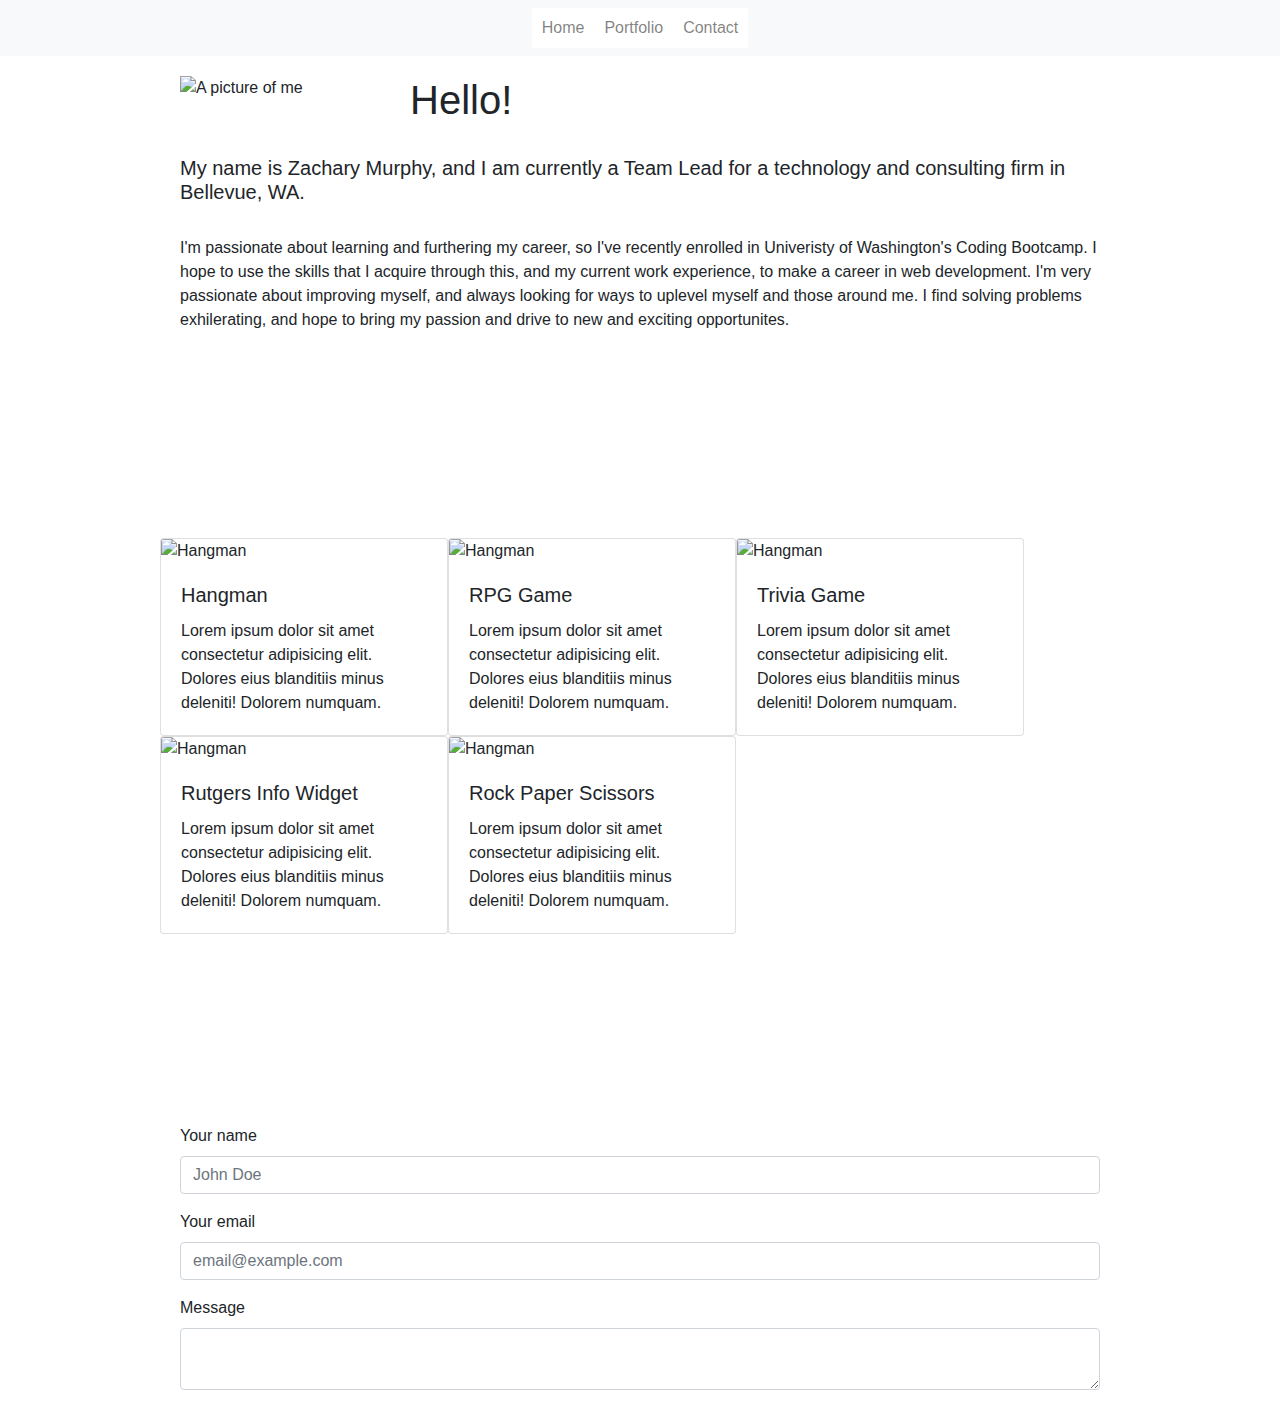
==== index.html @ 525b1259 "Optimized CSS, added container class to grid." ====
<!DOCTYPE html>
<html lang="en">
<head>
    <meta charset="UTF-8">
    <meta name="viewport" content="width=device-width, initial-scale=1.0">
    <meta http-equiv="X-UA-Compatible" content="ie=edge">
    <link rel="stylesheet" href="https://stackpath.bootstrapcdn.com/bootstrap/4.3.1/css/bootstrap.min.css" integrity="sha384-ggOyR0iXCbMQv3Xipma34MD+dH/1fQ784/j6cY/iJTQUOhcWr7x9JvoRxT2MZw1T" crossorigin="anonymous">
    <link rel="stylesheet" href="assets/styles.css">
    <title>Document</title>
</head>
<body>

<header>
    <nav class="navbar navbar-light bg-light">
        <div id="header-content" class="max-width-960">              
            <div id="navbarSupportedContent">
                <ul class="navbar-nav mr-auto">
                    <li class="nav-item">
                        <a class="nav-link" href="index.html">Home</a>
                    </li>
                    <li class="nav-item">
                        <a class="nav-link" href="#portfolio">Portfolio</a>
                    </li>
                    <li class="nav-item">
                        <a class="nav-link" href="#contact">Contact</a>
                    </li>
                </ul>
            </div>
        </div>  
    </nav>
</header>
  

<section id="bio" class="max-width-960">
            
        <img id="headshot" src="assets/images/Headshot.jpg" alt="A picture of me">
            <h1>Hello!</h1> 
            <br>   
            <h2>My name is Zachary Murphy, and I am currently a Team Lead for a technology and consulting firm in Bellevue, WA.</h2>
            <br>
            <p>I'm passionate about learning and furthering my career, so I've recently enrolled in Univeristy of Washington's Coding Bootcamp. I hope to use the skills that I acquire through this, and my current work experience, to make a career in web development. I'm very passionate about improving myself, and always looking for ways to uplevel myself and those around me. I find solving problems exhilerating, and hope to bring my passion and drive to new and exciting opportunites.</p> 
</section>
<div class="space-between max-width-960"></div>


<section id="portfolio" class="max-width-960 container">

<div class="row">
<div class="col-xs-4">
<div class="card" style="width: 18rem;">
    <img src="assets/images/placeholder.jpg" class="card-img-top" alt="Hangman">
        <div class="card-body">
        <h5 class="card-title">Hangman</h5>
        <p class="card-text">Lorem ipsum dolor sit amet consectetur adipisicing elit. Dolores eius blanditiis minus deleniti! Dolorem numquam.</p>
    </div>
</div>
</div>

<div class="col-xs-4">
<div class="card" style="width: 18rem;">
    <img src="assets/images/placeholder.jpg" class="card-img-top" alt="Hangman">
    <div class="card-body">
            <h5 class="card-title">RPG Game</h5>
            <p class="card-text">Lorem ipsum dolor sit amet consectetur adipisicing elit. Dolores eius blanditiis minus deleniti! Dolorem numquam.</p>
    </div>
</div>
</div>

<div class="col-xs-4">
<div class="card" style="width: 18rem;">
    <img src="assets/images/placeholder.jpg" class="card-img-top" alt="Hangman">
        <div class="card-body">
            <h5 class="card-title">Trivia Game</h5>
            <p class="card-text">Lorem ipsum dolor sit amet consectetur adipisicing elit. Dolores eius blanditiis minus deleniti! Dolorem numquam.</p>
    </div>
</div>
</div>

<div class="col-xs-4">
<div class="card" style="width: 18rem;">
    <img src="assets/images/placeholder.jpg" class="card-img-top" alt="Hangman">
        <div class="card-body">
        <h5 class="card-title">Rutgers Info Widget</h5>
        <p class="card-text">Lorem ipsum dolor sit amet consectetur adipisicing elit. Dolores eius blanditiis minus deleniti! Dolorem numquam.</p>
    </div>
</div>
</div>

<div class="col-xs-4">
<div class="card" style="width: 18rem;">
    <img src="assets/images/placeholder.jpg" class="card-img-top" alt="Hangman">
        <div class="card-body">
            <h5 class="card-title">Rock Paper Scissors</h5>
            <p class="card-text">Lorem ipsum dolor sit amet consectetur adipisicing elit. Dolores eius blanditiis minus deleniti! Dolorem numquam.</p>
    </div>
</div>          
</div>
</div>
</section>

<div class="space-between max-width-960"></div>

<section id="contact" class="max-width-960">
    <form>
        <div class="form-group">
            <label for="nameInput">Your name</label>
                <input type="text" class="form-control" id="nameInput" placeholder="John Doe" required>
        </div>
        
        <div class="form-group">
            <label for="emailInput">Your email</label>
                <input type="email" class="form-control" id="emailInput" placeholder="email@example.com" required>
        </div>
        
        <div class="form-group">
            <label for="messageInput">Message</label>
                <textarea class="form-control" id="messageInput" required></textarea>
        </div>
    </form>
</section>















    <script src="https://code.jquery.com/jquery-3.3.1.slim.min.js" integrity="sha384-q8i/X+965DzO0rT7abK41JStQIAqVgRVzpbzo5smXKp4YfRvH+8abtTE1Pi6jizo" crossorigin="anonymous"></script>
    <script src="https://cdnjs.cloudflare.com/ajax/libs/popper.js/1.14.7/umd/popper.min.js" integrity="sha384-UO2eT0CpHqdSJQ6hJty5KVphtPhzWj9WO1clHTMGa3JDZwrnQq4sF86dIHNDz0W1" crossorigin="anonymous"></script>
    <script src="https://stackpath.bootstrapcdn.com/bootstrap/4.3.1/js/bootstrap.min.js" integrity="sha384-JjSmVgyd0p3pXB1rRibZUAYoIIy6OrQ6VrjIEaFf/nJGzIxFDsf4x0xIM+B07jRM" crossorigin="anonymous"></script>    
</body>
</html>
---- assets/styles.css ----
html, body {
    background-image: url(images/leaves-pattern.png);
}

.navbar-nav {
    display: flex;
    flex-direction: row;
}

h2 {
    font-size: 20px;
}

li {
    padding: 0 10px;
}


section {
    padding: 20px;
}

.max-width-960 {
    max-width: 960px;
    margin: 0 auto;
    position: relative;
    background-color: white;
}

#headshot {
    width: 25%;
    height: auto;
    float: left;
}

#bio {
    overflow: auto;
}

.space-between {
    padding-top: 150px;
}
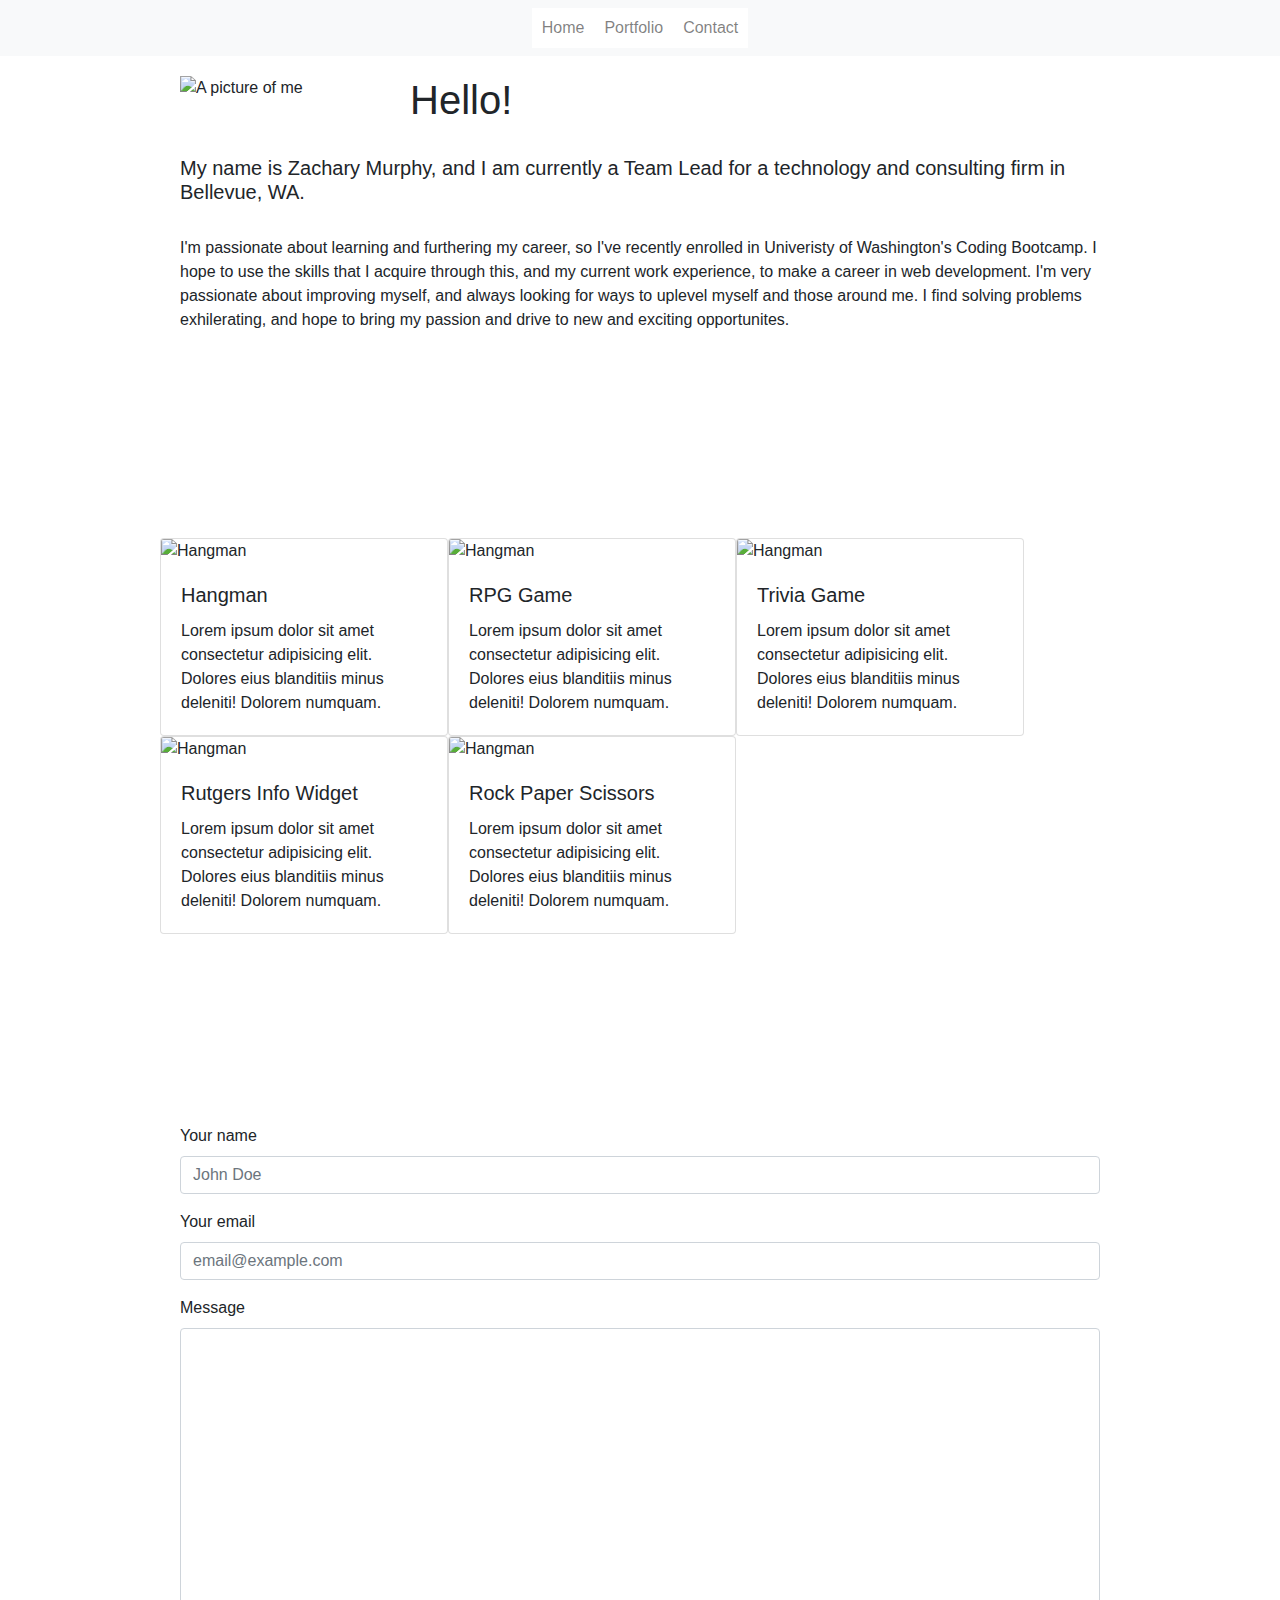
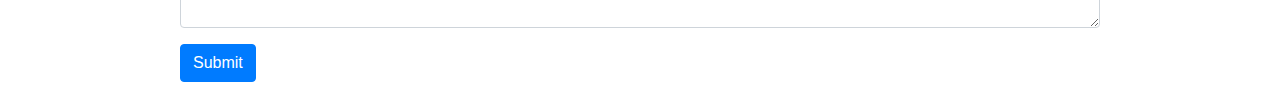
==== commit f5557ed4: "Merge branch 'master' of https://github.com/Munch-Z/Bootstrap-Portfolio" ====
--- a/index.html
+++ b/index.html
@@ -116,6 +116,9 @@
             <label for="messageInput">Message</label>
                 <textarea class="form-control" id="messageInput" required></textarea>
         </div>
+        <div>
+            <button type="button" class="btn btn-primary">Submit</button>
+        </div>
     </form>
 </section>
 
--- a/assets/styles.css
+++ b/assets/styles.css
@@ -31,6 +31,7 @@
     width: 25%;
     height: auto;
     float: left;
+    padding-right: 5px;
 }
 
 #bio {
@@ -39,4 +40,8 @@
 
 .space-between {
     padding-top: 150px;
-}+}
+
+#messageInput {
+    height: 300px;
+} 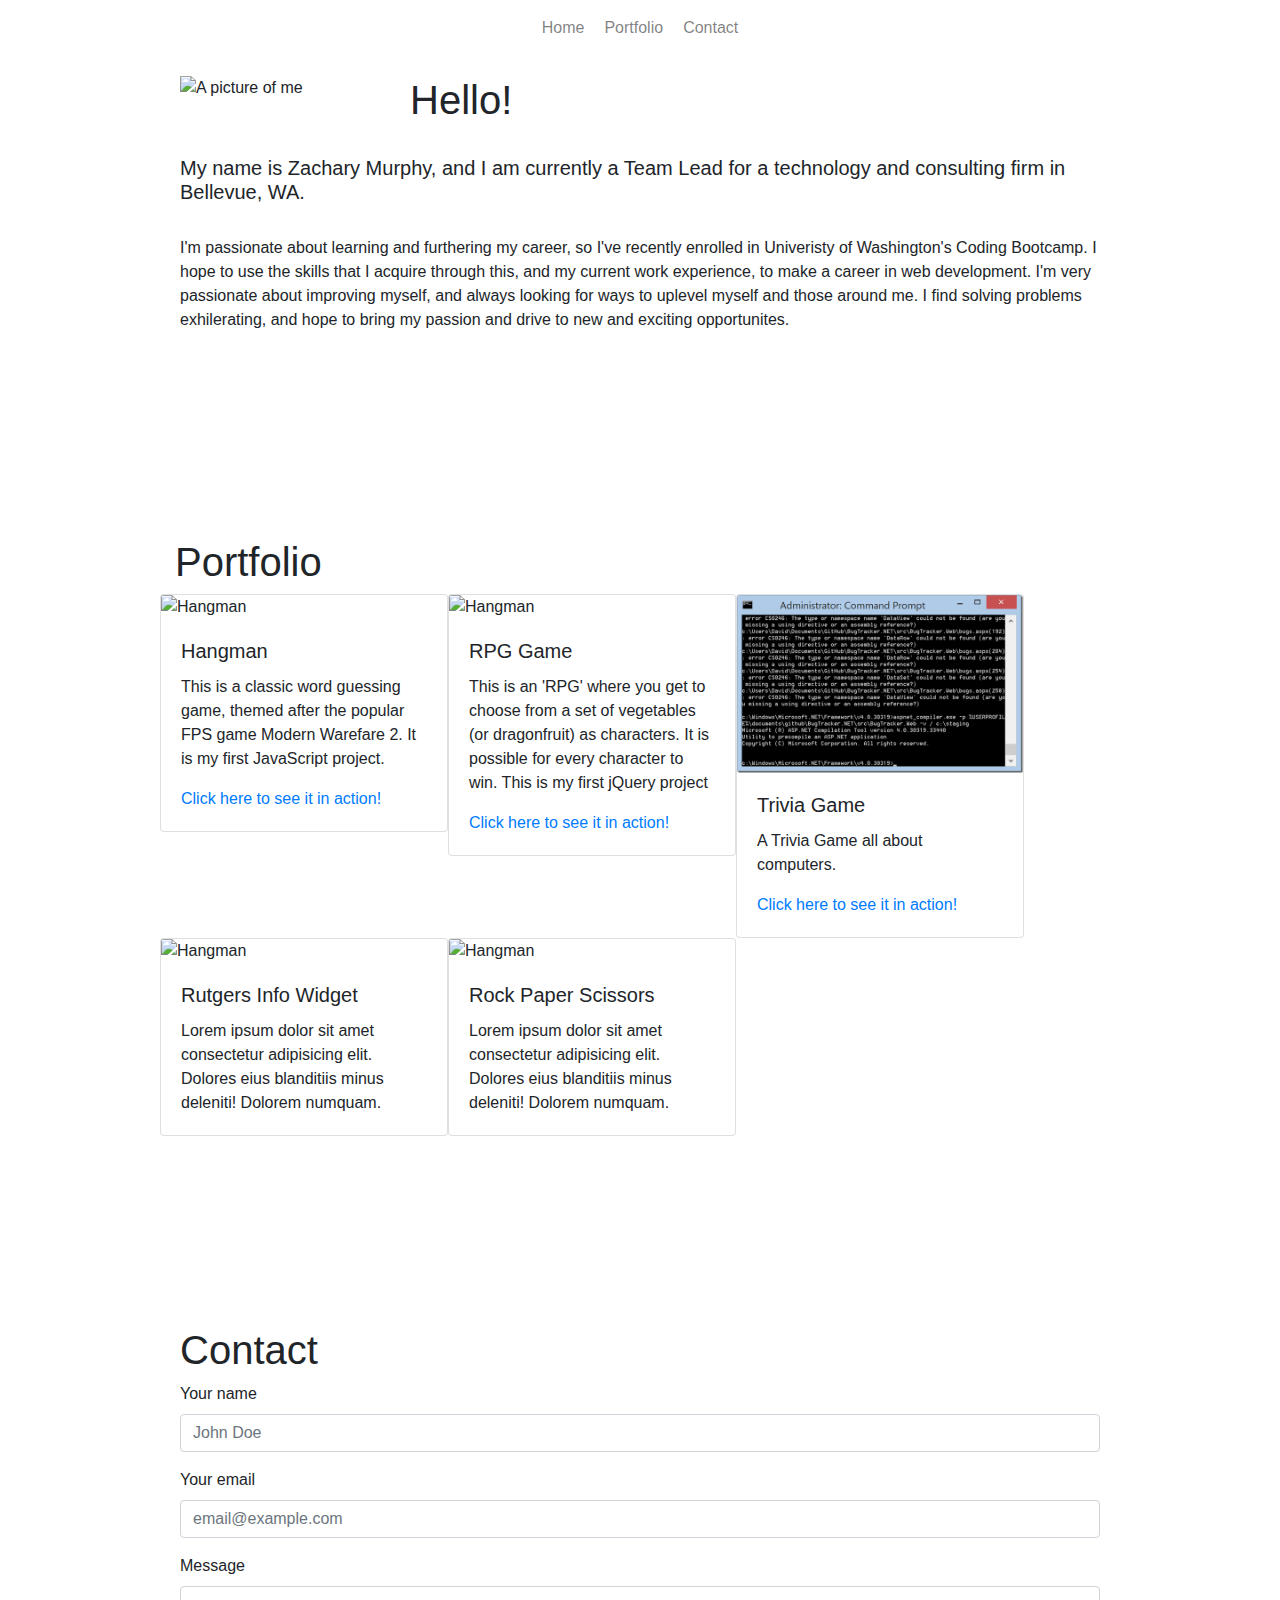
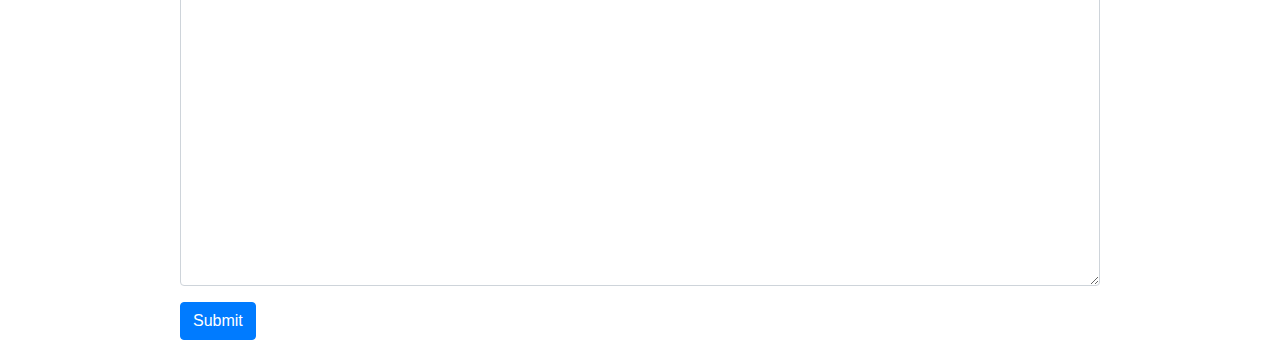
==== commit 276d7c23: "Added Trivia Game." ====
--- a/index.html
+++ b/index.html
@@ -1,126 +1,140 @@
 <!DOCTYPE html>
 <html lang="en">
+
 <head>
     <meta charset="UTF-8">
     <meta name="viewport" content="width=device-width, initial-scale=1.0">
     <meta http-equiv="X-UA-Compatible" content="ie=edge">
-    <link rel="stylesheet" href="https://stackpath.bootstrapcdn.com/bootstrap/4.3.1/css/bootstrap.min.css" integrity="sha384-ggOyR0iXCbMQv3Xipma34MD+dH/1fQ784/j6cY/iJTQUOhcWr7x9JvoRxT2MZw1T" crossorigin="anonymous">
+    <link rel="stylesheet" href="https://stackpath.bootstrapcdn.com/bootstrap/4.3.1/css/bootstrap.min.css"
+        integrity="sha384-ggOyR0iXCbMQv3Xipma34MD+dH/1fQ784/j6cY/iJTQUOhcWr7x9JvoRxT2MZw1T" crossorigin="anonymous">
     <link rel="stylesheet" href="assets/styles.css">
     <title>Document</title>
 </head>
+
 <body>
 
-<header>
-    <nav class="navbar navbar-light bg-light">
-        <div id="header-content" class="max-width-960">              
-            <div id="navbarSupportedContent">
-                <ul class="navbar-nav mr-auto">
-                    <li class="nav-item">
-                        <a class="nav-link" href="index.html">Home</a>
-                    </li>
-                    <li class="nav-item">
-                        <a class="nav-link" href="#portfolio">Portfolio</a>
-                    </li>
-                    <li class="nav-item">
-                        <a class="nav-link" href="#contact">Contact</a>
-                    </li>
-                </ul>
+    <header>
+        <nav class="navbar navbar-light white">
+            <div id="header-content" class="max-width-960">
+                <div id="navbarSupportedContent">
+                    <ul class="navbar-nav mr-auto">
+                        <li class="nav-item">
+                            <a class="nav-link" href="index.html">Home</a>
+                        </li>
+                        <li class="nav-item">
+                            <a class="nav-link" href="#portfolio">Portfolio</a>
+                        </li>
+                        <li class="nav-item">
+                            <a class="nav-link" href="#contact">Contact</a>
+                        </li>
+                    </ul>
+                </div>
             </div>
-        </div>  
-    </nav>
-</header>
-  
-
-<section id="bio" class="max-width-960">
-            
-        <img id="headshot" src="assets/images/Headshot.jpg" alt="A picture of me">
-            <h1>Hello!</h1> 
-            <br>   
-            <h2>My name is Zachary Murphy, and I am currently a Team Lead for a technology and consulting firm in Bellevue, WA.</h2>
-            <br>
-            <p>I'm passionate about learning and furthering my career, so I've recently enrolled in Univeristy of Washington's Coding Bootcamp. I hope to use the skills that I acquire through this, and my current work experience, to make a career in web development. I'm very passionate about improving myself, and always looking for ways to uplevel myself and those around me. I find solving problems exhilerating, and hope to bring my passion and drive to new and exciting opportunites.</p> 
-</section>
-<div class="space-between max-width-960"></div>
+        </nav>
+    </header>
 
 
-<section id="portfolio" class="max-width-960 container">
+    <section id="bio" class="max-width-960">
 
-<div class="row">
-<div class="col-xs-4">
-<div class="card" style="width: 18rem;">
-    <img src="assets/images/placeholder.jpg" class="card-img-top" alt="Hangman">
-        <div class="card-body">
-        <h5 class="card-title">Hangman</h5>
-        <p class="card-text">Lorem ipsum dolor sit amet consectetur adipisicing elit. Dolores eius blanditiis minus deleniti! Dolorem numquam.</p>
-    </div>
-</div>
-</div>
+        <img id="headshot" src="assets/images/Headshot.jpg" alt="A picture of me">
+        <h1>Hello!</h1>
+        <br>
+        <h2>My name is Zachary Murphy, and I am currently a Team Lead for a technology and consulting firm in Bellevue,
+            WA.</h2>
+        <br>
+        <p>I'm passionate about learning and furthering my career, so I've recently enrolled in Univeristy of
+            Washington's Coding Bootcamp. I hope to use the skills that I acquire through this, and my current work
+            experience, to make a career in web development. I'm very passionate about improving myself, and always
+            looking for ways to uplevel myself and those around me. I find solving problems exhilerating, and hope to
+            bring my passion and drive to new and exciting opportunites.</p>
+    </section>
+    <div class="space-between max-width-960"></div>
 
-<div class="col-xs-4">
-<div class="card" style="width: 18rem;">
-    <img src="assets/images/placeholder.jpg" class="card-img-top" alt="Hangman">
-    <div class="card-body">
-            <h5 class="card-title">RPG Game</h5>
-            <p class="card-text">Lorem ipsum dolor sit amet consectetur adipisicing elit. Dolores eius blanditiis minus deleniti! Dolorem numquam.</p>
-    </div>
-</div>
-</div>
 
-<div class="col-xs-4">
-<div class="card" style="width: 18rem;">
-    <img src="assets/images/placeholder.jpg" class="card-img-top" alt="Hangman">
-        <div class="card-body">
-            <h5 class="card-title">Trivia Game</h5>
-            <p class="card-text">Lorem ipsum dolor sit amet consectetur adipisicing elit. Dolores eius blanditiis minus deleniti! Dolorem numquam.</p>
-    </div>
-</div>
-</div>
+    <section id="portfolio" class="max-width-960 container">
+        <h1>Portfolio</h1>
+        <div class="row">
+            <div class="col-xs-3 col-centered card-padding">
+                <div class="card" style="width: 18rem;">
+                    <img src="assets/images/mw2-game.jpg" class="card-img-top img-styling" alt="Hangman">
+                    <div class="card-body">
+                        <h5 class="card-title">Hangman</h5>
+                        <p class="card-text">This is a classic word guessing game, themed after the popular FPS game Modern Warefare 2. It is my first JavaScript project.</p>
+                        <a targe="_blank" href="https://munch-z.github.io/word-guess-game/">Click here to see it in action!</a>
+                    </div>
+                </div>
+            </div>
 
-<div class="col-xs-4">
-<div class="card" style="width: 18rem;">
-    <img src="assets/images/placeholder.jpg" class="card-img-top" alt="Hangman">
-        <div class="card-body">
-        <h5 class="card-title">Rutgers Info Widget</h5>
-        <p class="card-text">Lorem ipsum dolor sit amet consectetur adipisicing elit. Dolores eius blanditiis minus deleniti! Dolorem numquam.</p>
-    </div>
-</div>
-</div>
+            <div class="col-xs-3 col-centered card-padding">
+                <div class="card" style="width: 18rem;">
+                    <img src="assets/images/rpg-game.jpg" class="card-img-top img-styling" alt="Hangman">
+                    <div class="card-body">
+                        <h5 class="card-title">RPG Game</h5>
+                        <p class="card-text">This is an 'RPG' where you get to choose from a set of vegetables (or dragonfruit) as characters. It is possible for every character to win. This is my first jQuery project</p>
+                        <a targe="_blank" href="https://munch-z.github.io/unit-4-game/">Click here to see it in action!</a>
+                    </div>
+                </div>
+            </div>
 
-<div class="col-xs-4">
-<div class="card" style="width: 18rem;">
-    <img src="assets/images/placeholder.jpg" class="card-img-top" alt="Hangman">
-        <div class="card-body">
-            <h5 class="card-title">Rock Paper Scissors</h5>
-            <p class="card-text">Lorem ipsum dolor sit amet consectetur adipisicing elit. Dolores eius blanditiis minus deleniti! Dolorem numquam.</p>
-    </div>
-</div>          
-</div>
-</div>
-</section>
+            <div class="col-xs-3 col-centered card-padding">
+                <div class="card" style="width: 18rem;">
+                    <img src="assets/images/computer.png" class="card-img-top img-styling" alt="Hangman">
+                    <div class="card-body">
+                        <h5 class="card-title">Trivia Game</h5>
+                        <p class="card-text">A Trivia Game all about computers.</p>
+                        <a targe="_blank" href="https://munch-z.github.io/TriviaGame/">Click here to see it in action!</a>
+                    </div>
+                </div>
+            </div>
 
-<div class="space-between max-width-960"></div>
+            <div class="col-xs-3 col-centered card-padding">
+                <div class="card" style="width: 18rem;">
+                    <img src="assets/images/placeholder.jpg" class="card-img-top img-styling" alt="Hangman">
+                    <div class="card-body">
+                        <h5 class="card-title">Rutgers Info Widget</h5>
+                        <p class="card-text">Lorem ipsum dolor sit amet consectetur adipisicing elit. Dolores eius
+                            blanditiis minus deleniti! Dolorem numquam.</p>
+                    </div>
+                </div>
+            </div>
 
-<section id="contact" class="max-width-960">
-    <form>
-        <div class="form-group">
-            <label for="nameInput">Your name</label>
+            <div class="col-xs-3 col-centered card-padding">
+                <div class="card" style="width: 18rem;">
+                    <img src="assets/images/placeholder.jpg" class="card-img-top img-styling" alt="Hangman">
+                    <div class="card-body">
+                        <h5 class="card-title">Rock Paper Scissors</h5>
+                        <p class="card-text">Lorem ipsum dolor sit amet consectetur adipisicing elit. Dolores eius
+                            blanditiis minus deleniti! Dolorem numquam.</p>
+                    </div>
+                </div>
+            </div>
+        </div>
+    </section>
+
+    <div class="space-between max-width-960"></div>
+
+    <section id="contact" class="max-width-960">
+        <h1>Contact</h1>
+        <form>
+            <div class="form-group">
+                <label for="nameInput">Your name</label>
                 <input type="text" class="form-control" id="nameInput" placeholder="John Doe" required>
-        </div>
-        
-        <div class="form-group">
-            <label for="emailInput">Your email</label>
+            </div>
+
+            <div class="form-group">
+                <label for="emailInput">Your email</label>
                 <input type="email" class="form-control" id="emailInput" placeholder="email@example.com" required>
-        </div>
-        
-        <div class="form-group">
-            <label for="messageInput">Message</label>
+            </div>
+
+            <div class="form-group">
+                <label for="messageInput">Message</label>
                 <textarea class="form-control" id="messageInput" required></textarea>
-        </div>
-        <div>
-            <button type="button" class="btn btn-primary">Submit</button>
-        </div>
-    </form>
-</section>
+            </div>
+            <div>
+                <button type="button" class="btn btn-primary">Submit</button>
+            </div>
+        </form>
+    </section>
 
 
 
@@ -136,9 +150,15 @@
 
 
 
-    <script src="https://code.jquery.com/jquery-3.3.1.slim.min.js" integrity="sha384-q8i/X+965DzO0rT7abK41JStQIAqVgRVzpbzo5smXKp4YfRvH+8abtTE1Pi6jizo" crossorigin="anonymous"></script>
-    <script src="https://cdnjs.cloudflare.com/ajax/libs/popper.js/1.14.7/umd/popper.min.js" integrity="sha384-UO2eT0CpHqdSJQ6hJty5KVphtPhzWj9WO1clHTMGa3JDZwrnQq4sF86dIHNDz0W1" crossorigin="anonymous"></script>
-    <script src="https://stackpath.bootstrapcdn.com/bootstrap/4.3.1/js/bootstrap.min.js" integrity="sha384-JjSmVgyd0p3pXB1rRibZUAYoIIy6OrQ6VrjIEaFf/nJGzIxFDsf4x0xIM+B07jRM" crossorigin="anonymous"></script>    
+    <script src="https://code.jquery.com/jquery-3.3.1.slim.min.js"
+        integrity="sha384-q8i/X+965DzO0rT7abK41JStQIAqVgRVzpbzo5smXKp4YfRvH+8abtTE1Pi6jizo"
+        crossorigin="anonymous"></script>
+    <script src="https://cdnjs.cloudflare.com/ajax/libs/popper.js/1.14.7/umd/popper.min.js"
+        integrity="sha384-UO2eT0CpHqdSJQ6hJty5KVphtPhzWj9WO1clHTMGa3JDZwrnQq4sF86dIHNDz0W1"
+        crossorigin="anonymous"></script>
+    <script src="https://stackpath.bootstrapcdn.com/bootstrap/4.3.1/js/bootstrap.min.js"
+        integrity="sha384-JjSmVgyd0p3pXB1rRibZUAYoIIy6OrQ6VrjIEaFf/nJGzIxFDsf4x0xIM+B07jRM"
+        crossorigin="anonymous"></script>
 </body>
-</html>
 
+</html>